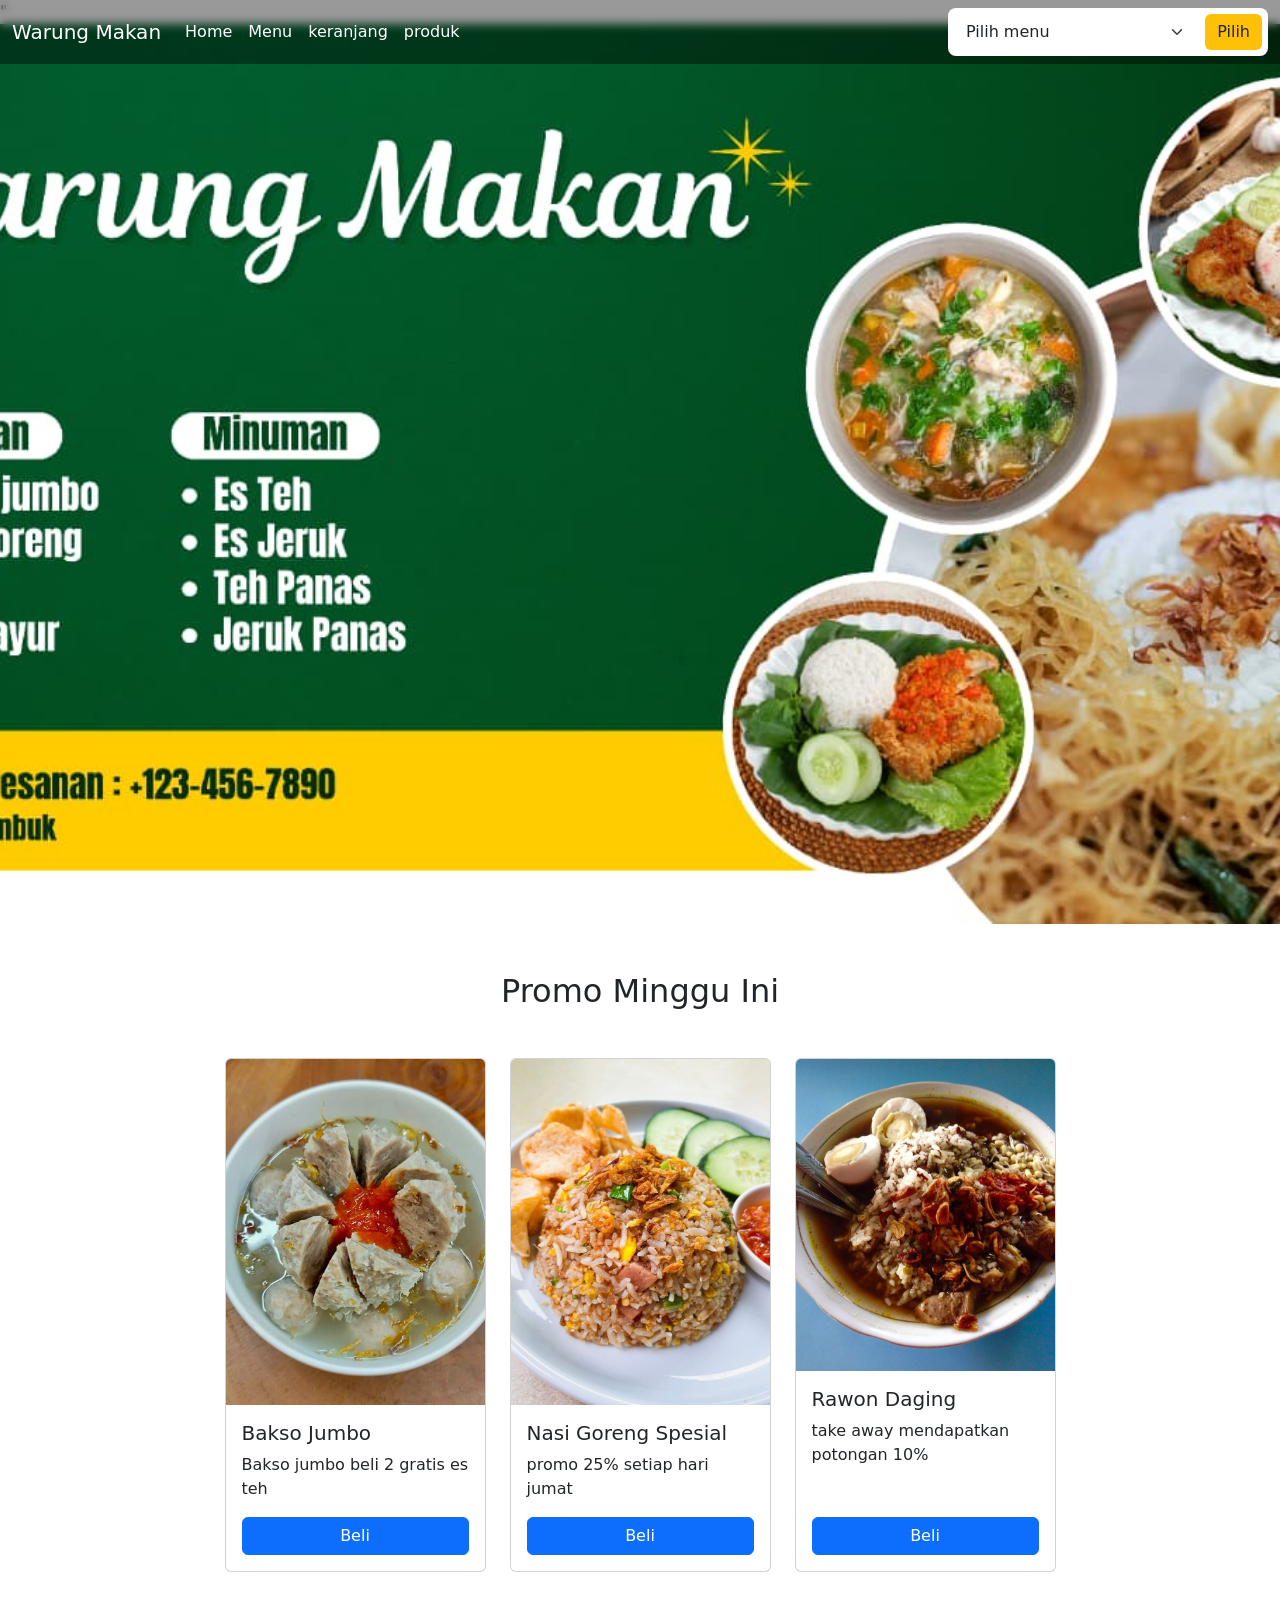
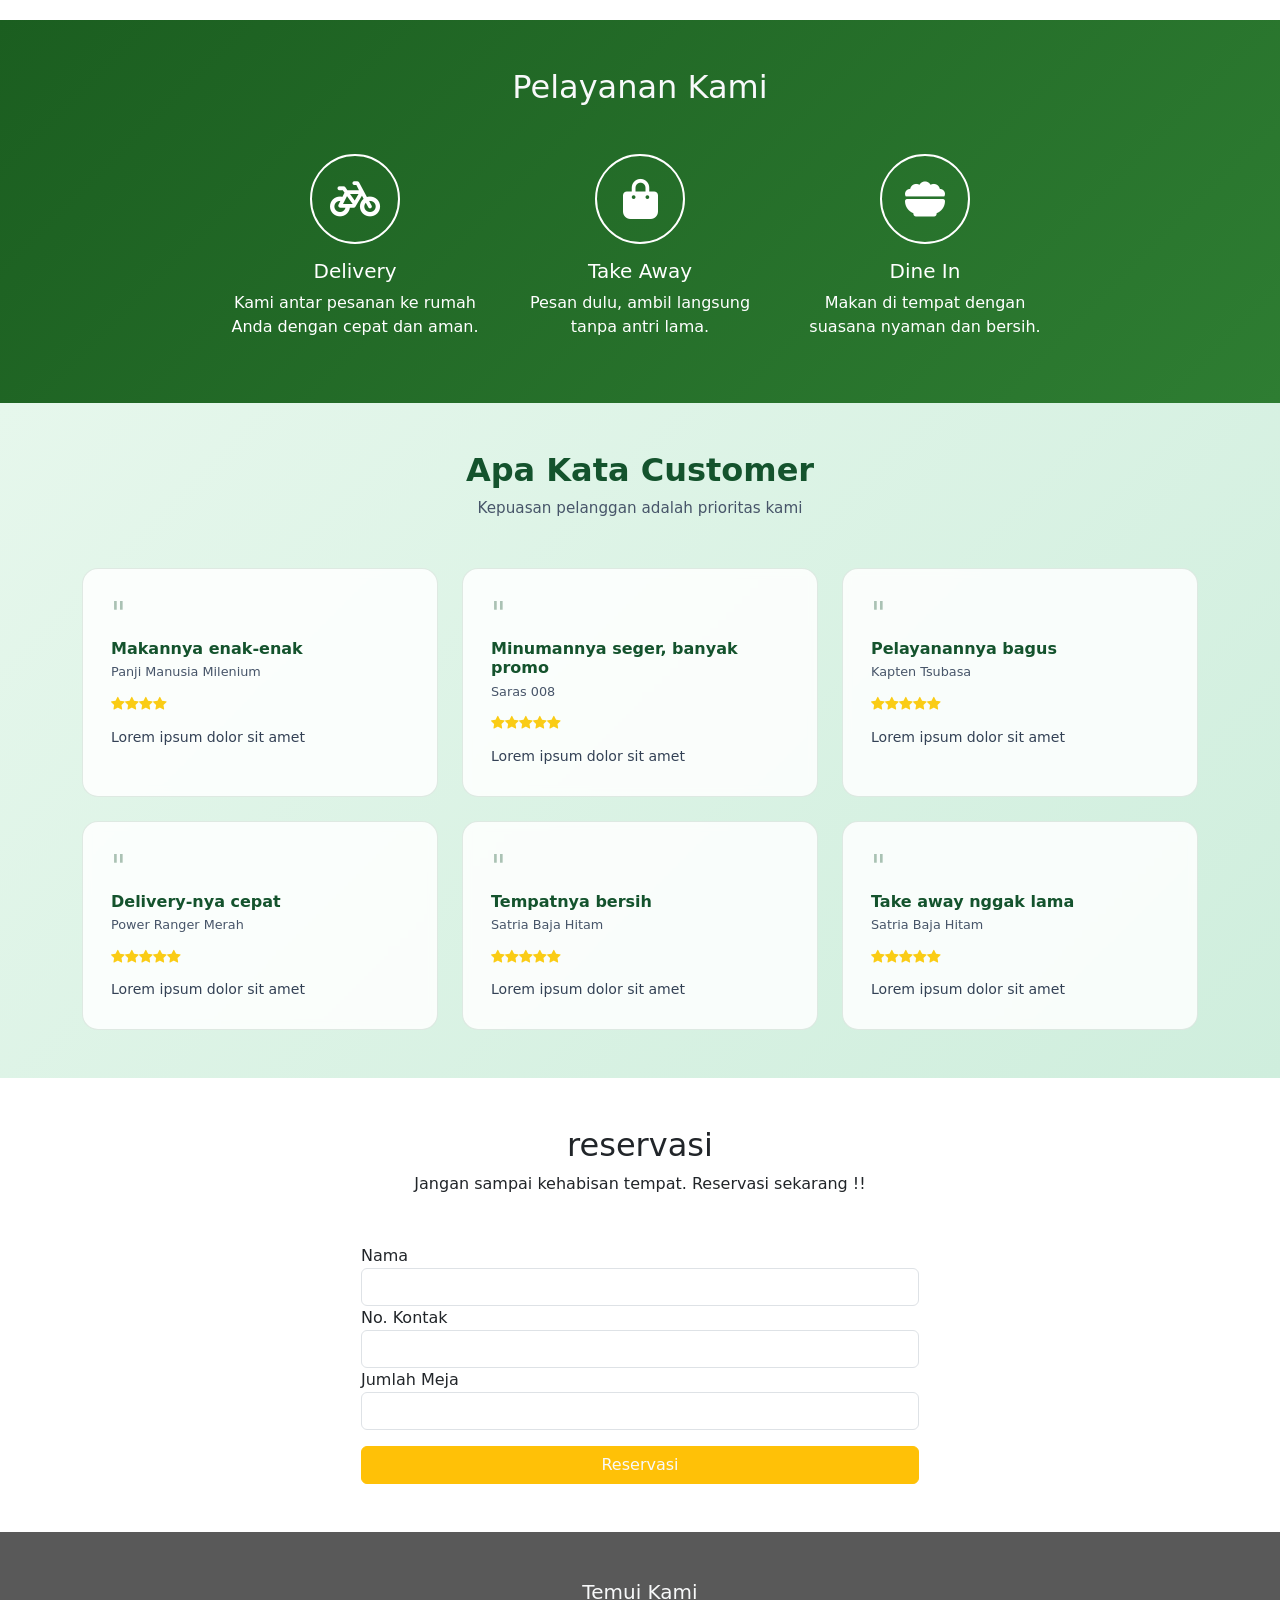
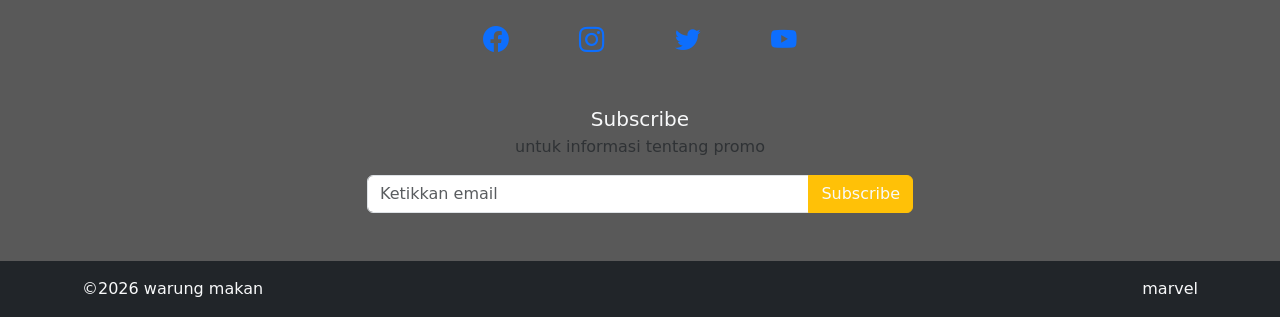
==== index.html @ cd7811fb "Update and rename navbar.html to index.html" ====
<!doctype html>
<html lang="en">
<head>
  <meta charset="utf-8">
  <meta name="viewport" content="width=device-width, initial-scale=1">
  <title>Warung Makan</title>
  <link href="https://cdn.jsdelivr.net/npm/bootstrap@5.3.8/dist/css/bootstrap.min.css" rel="stylesheet">
  <link rel="stylesheet" href="https://cdn.jsdelivr.net/npm/bootstrap-icons@1.13.1/font/bootstrap-icons.min.css">"
  <link rel="stylesheet" href="https://cdnjs.cloudflare.com/ajax/libs/font-awesome/6.5.0/css/all.min.css">
  <link rel="stylesheet" href="style.css">
 </head>

<body>

<!-- navbar -->
<nav class="navbar navbar-expand-lg">
  <div class="container-fluid">
    <a class="navbar-brand" href="#">Warung Makan</a>
    <button class="navbar-toggler" type="button" data-bs-toggle="collapse" data-bs-target="#navbarSupportedContent">
      <span class="navbar-toggler-icon"></span>
    </button>
    <div class="collapse navbar-collapse" id="navbarSupportedContent">
      <ul class="navbar-nav me-auto mb-2 mb-lg-0">
        <li class="nav-item">
          <a class="nav-link active" href="#">Home</a>
        </li>
        <li class="nav-item">
          <a class="nav-link" href="produk.html">Menu</a>
        </li>
         <li class="nav-item">
          <a class="nav-link" href="#keranjang">keranjang</a>
        </li>
         <li class="nav-item">
          <a class="nav-link" href="#">produk</a>
        </li>
        
      </ul>
      <form class="d-flex menu-box" role="search">
        <select class="form-select menu-select me-2" id="menuSelect">
          <option selected disabled>Pilih menu</option>
          <option value="#bakso">Bakso</option>
          <option value="#nasgor">Nasi Goreng</option>
          <option value="#rawon">Rawon</option>
        </select>
        <button class="btn btn-pilih" type="button" onclick="goToMenu()">Pilih</button>
      </form>

    </div>
  </div>
</nav>

<!-- baner -->
<div class="banner">
  <img src="gambar.jpeg" alt="banner warung makan">
</div>

<!-- menu -->
<div class="container-fluid py-5" id="menu">
  <div class="container">
    <h2 class="text-center mb-4">Promo Minggu Ini</h2>

    <div class="row mt-4 justify-content-center g-4">

      <div class="col-md-4 col-lg-3" id="bakso">
        <div class="card h-100">
          <img src="Bakso urat jumbo.jpeg" class="card-img-top">
          <div class="card-body d-flex flex-column">
            <h5 class="card-title">Bakso Jumbo</h5>
            <p class="card-text">Bakso jumbo beli 2 gratis es teh</p>
            <a href="#" class="btn btn-primary mt-auto">Beli</a>
          </div>
        </div>
      </div>

      <div class="col-md-4 col-lg-3" id="nasgor">
        <div class="card h-100">
          <img src="nasi goreng.jpeg" class="card-img-top">
          <div class="card-body d-flex flex-column">
            <h5 class="card-title">Nasi Goreng Spesial</h5>
            <p class="card-text">promo 25% setiap hari jumat</p>
            <a href="#" class="btn btn-primary mt-auto">Beli</a>
          </div>
        </div>
      </div>

      <div class="col-md-4 col-lg-3" id="rawon">
        <div class="card h-100">
          <img src="Rawon_.jpeg" class="card-img-top">
          <div class="card-body d-flex flex-column">
            <h5 class="card-title">Rawon Daging</h5>
            <p class="card-text">take away mendapatkan potongan 10%</p>
            <a href="#" class="btn btn-primary mt-auto">Beli</a>
          </div>
        </div>
      </div>

    </div>
  </div>
</div>

<!-- pelayanan -->
<div class="container-fluid py-5 service-section">
  <div class="container">
    <h2 class="text-light text-center mb-5">Pelayanan Kami</h2>

    <div class="row text-center g-4 justify-content-center">
      <div class="col-md-4 col-lg-3">
        <div class="service-card">
          <div class="icon-service">
            <i class="fas fa-bicycle"></i>
          </div>
          <h5>Delivery</h5>
          <p>Kami antar pesanan ke rumah Anda dengan cepat dan aman.</p>
        </div>
      </div>

      <div class="col-md-4 col-lg-3">
        <div class="service-card">
          <div class="icon-service">
            <i class="fas fa-bag-shopping"></i>
          </div>
          <h5>Take Away</h5>
          <p>Pesan dulu, ambil langsung tanpa antri lama.</p>
        </div>
      </div>

      <div class="col-md-4 col-lg-3">
        <div class="service-card">
          <div class="icon-service">
            <i class="fas fa-bowl-food"></i>
          </div>
          <h5>Dine In</h5>
          <p>Makan di tempat dengan suasana nyaman dan bersih.</p>
        </div>
      </div>
    </div>
  </div>
</div>

<!--review -->
<section class="testimony container-fluid py-5">
<div class="container">
<h2 class="text-center text-light mb-2">Apa Kata Customer</h2>
<p class="text-center mb-5" style="color: rgba(225,225,225,.6); font-size:.95rem;">Kepuasan pelanggan adalah prioritas kami</p>

<div class="row g-4">
  <div class="col-sm-6 col-lg-4">
    <div class="testimony-card">
      <div class="quote-icon">"</div>
      <h5>Makannya enak-enak</h5>
      <div class="author">Panji Manusia Milenium</div>
      <div class="stars">
        <i class="bi bi-star-fill"></i><i class="bi bi-star-fill"></i><i class="bi bi-star-fill"></i><i class="bi bi-star-fill"></i>
      </div>
      <p>Lorem ipsum dolor sit amet</p>
    </div>
  </div>

<div class="col-sm-6 col-lg-4">
<div class="testimony-card">
  <div class="quote-icon">"</div>
  <h5>Minumannya seger, banyak promo</h5>
  <div class="author">Saras 008</div>
  <div class="stars">
    <i class="bi bi-star-fill"></i><i class="bi bi-star-fill"></i><i class="bi bi-star-fill"></i><i class="bi bi-star-fill"></i><i class="bi bi-star-fill"></i>
  </div>
  <p>Lorem ipsum dolor sit amet</p>
</div>
</div>

  <div class="col-sm-6 col-lg-4">
<div class="testimony-card">
<div class="quote-icon">"</div>
<h5>Pelayanannya bagus</h5>
<div class="author">Kapten Tsubasa</div>
<div class="stars">
   <i class="bi bi-star-fill"></i><i class="bi bi-star-fill"></i><i class="bi bi-star-fill"></i><i class="bi bi-star-fill"></i><i class="bi bi-star-fill"></i>
</div>
<p>Lorem ipsum dolor sit amet</p>
</div>
  </div>

<div class="col-sm-6 col-lg-4">
<div class="testimony-card">
  <div class="quote-icon">"</div>
  <h5>Delivery-nya cepat</h5>
  <div class="author">Power Ranger Merah</div>
  <div class="stars">
    <i class="bi bi-star-fill"></i><i class="bi bi-star-fill"></i><i class="bi bi-star-fill"></i><i class="bi bi-star-fill"></i><i class="bi bi-star-fill"></i>
  </div>
  <p>Lorem ipsum dolor sit amet</p>
</div>
</div>

<div class="col-sm-6 col-lg-4">
  <div class="testimony-card">
    <div class="quote-icon">"</div>
    <h5>Tempatnya bersih</h5>
    <div class="author">Satria Baja Hitam</div>
    <div class="stars">
       <i class="bi bi-star-fill"></i><i class="bi bi-star-fill"></i><i class="bi bi-star-fill"></i><i class="bi bi-star-fill"></i><i class="bi bi-star-fill"></i>
    </div>
    <p>Lorem ipsum dolor sit amet</p>
  </div>
</div>

<div class="col-sm-6 col-lg-4">
<div class="testimony-card">
  <div class="quote-icon">"</div>
  <h5>Take away nggak lama</h5>
  <div class="author">Satria Baja Hitam</div>
  <div class="stars">
     <i class="bi bi-star-fill"></i><i class="bi bi-star-fill"></i><i class="bi bi-star-fill"></i><i class="bi bi-star-fill"></i><i class="bi bi-star-fill"></i>
  </div>
  <p>Lorem ipsum dolor sit amet</p>
</div>
</div>
</div>
</div>
</section>

<!-- reservasi -->
     <div class="container-fluid py-5">
      <div class="container">
        <h2 class="text-center">reservasi</h2>
        <p class="text-center"> Jangan sampai kehabisan tempat. Reservasi sekarang !!</p>
        
        <form class="col-md-8 offset-md-2 col-lg-6 offset-lg-3 mt-5">
          <div>
            <label for="nama" class="form-tabel">Nama</label>
            <input type="text" class="form-control" id="Nama">
          </div>

          <div>
            <label for="nama" class="form-tabel">No. Kontak</label>
            <input type="text" class="form-control" id="No. Kontak">
          </div>

          <div>
            <label for="nama" class="form-tabel">Jumlah Meja</label>
            <input type="number" class="form-control" id="Jumlah Meja">
          </div>
          <div class="mt-3">
            <button class="btn btn-warning text-light w-100">Reservasi</button>
          </div>
        </form>
      </div>
     </div>

<!--Subscribe -->
 <div class="container-fluid py-5 footer">
  <div class="container text-center">
    <h5 class="text-center text-light mb-3">Temui Kami</h5>

    <div class="social-icons d-flex justify-content-center mb-5" style="gap: 70px">
      <a href="https://facebook.com/username" target="_blank" class="social-icon">
        <i class="bi bi-facebook"></i>
      </a>
      <a href="https://instagram.com/username" target="_blank" class="social-icon"> 
        <i class="bi bi-instagram"></i>
      </a>
      <a href="https://twitter.com/username" target="_blank" class="social-icon">
        <i class="bi bi-twitter"></i>
      </a>
      <a href="https://youtube.com/username" target="_blank" class="social-icon">
        <i class="bi bi-youtube"></i>
      </a>
    </div>

    <h5 class="text-center text-light mb-1">Subscribe</h5>
    <p class="text-center text-muted mb-3">untuk informasi tentang promo</p>

    <div class="row justify-content-center">
      <div class="col-md-6">
        <div class="input-group">
          <input type="email" class="form-control" placeholder="Ketikkan email">
          <button class="btn btn-warning text-light">Subscribe</button>
        </div>
      </div>
    </div>
  </div>
</div>

<!--  footer -->
<div class="container-fluid py-3 bg-dark text-light">
  <div class="container d-flex justify-content-between">
    <label>&copy;2026 warung makan</label>
    <label>marvel</label>
  </div>
 </div>     




<script src="https://cdn.jsdelivr.net/npm/bootstrap@5.3.8/dist/js/bootstrap.bundle.min.js"></script>
</body>

</html>
---- style.css ----
.banner {
     position: relative;
     width: 100%;
     height: 100vh;
     overflow: hidden;
 }

 .banner img {
     width: 100%;
     height: 100%;
     object-fit: cover;
 }

 .navbar {
     position: absolute;
     top: 0;
     left: 0;
     width: 100%;
     z-index: 10;
     background: rgba(0, 0, 0, 0.4);
     backdrop-filter: blur(5px);
 }

 .navbar .nav-link,
 .navbar .navbar-brand {
     color: white !important;
 }

 .navbar .nav-link:hover {
     color: #ffc107 !important;
 }

 .menu-box {
     background: #ffffff;
     padding: 6px;
     border-radius: 8px;
     min-width: 320px;
 }

 .menu-select {
     border: none;
     box-shadow: none;
 }

 .menu-select:focus {
     box-shadow: none;
 }

 .btn-pilih {
     background-color: #ffc107;
     border: none;
     font-weight: 500;
 }

 .btn-pilih:hover {
     background-color: #e0a800;
 }

 .service-section {
     background: linear-gradient(135deg, #1b5e20, #2e7d32);
 }

 .icon-service {
     width: 90px;
     height: 90px;
     border: solid #ffffff 2px;
     border-radius: 50%;
     color: #ffffff;
     display: flex;
     align-items: center;
     justify-content: center;
     font-size: 40px;
     margin: 0 auto 15px;
 }

 .service-card h5,
 .service-card p {
     color: #fff;
 }

 .service-card {
     transition: 0.3s;
 }

 .service-card:hover {
     transform: translateY(-8px);
 }

 html {
     scroll-behavior: smooth;
 }

.testimony {
  background: linear-gradient(135deg, #e6f7ec, #cfeedd) !important; /* hijau muda kehijauan */
}

.testimony-card {
  background: rgba(255, 255, 255, 0.85) !important; 
  backdrop-filter: blur(4px);
  -webkit-backdrop-filter: blur(4px);
  border: 1px solid rgba(20, 83, 45, 0.12) !important;
  border-radius: 16px;
  padding: 28px;
  transition: 0.3s ease;
  height: 100%;
}

.testimony-card:hover {
  transform: translateY(-8px);
  background: rgba(255, 255, 255, 0.95);
  border-color: rgba(20, 83, 45, 0.25);
}

.testimony-card .quote-icon {
  font-size: 2rem;
  color: rgba(20, 83, 45, 0.35);
  line-height: 1;
  margin-bottom: 10px;
}

.testimony-card h5 {
  font-size: 1rem;
  font-weight: 700;
  color: #14532D;
  margin-bottom: 4px;
}

.testimony-card .author {
  font-size: 0.8rem;
  color: #475569;
  margin-bottom: 12px;
}

.testimony-card p {
  font-size: 0.88rem;
  color: #334155; 
  line-height: 1.6;
  margin-bottom: 0;
}

.testimony-card .stars {
  color: #facc15;
  font-size: 0.85rem;
  margin-bottom: 12px;
}

.testimony h2 {
  color: #14532D !important;
  font-weight: 800;
}

.testimony p.text-center {
  color: #475569 !important;
}

.container-subscribe {
  background-color: #2b2b2b;
}

.container-subscribe h5,
.container-subscribe p {
  color: #ffffff;
}

.social-icons a {
  transition: 0.3s ease;
}

.social-icons a:hover {
  color: #ffffff; 
  transform: scale(1.2);
}

.subscribe-input {
  border-radius: 6px 0 0 6px;
  padding: 12px;
}

.subscribe-btn {
  border-radius: 0 6px 6px 0;
  padding: 12px 20px;
  font-weight: 600;
}

.footer{
  background-color: #595959;
}
 
.footer .social-icons{
  font-size: 1.6rem;
  color: #fff;
  transition: .3s;
}

.footer .social-icons:hover{
  color: #ffc107;
}
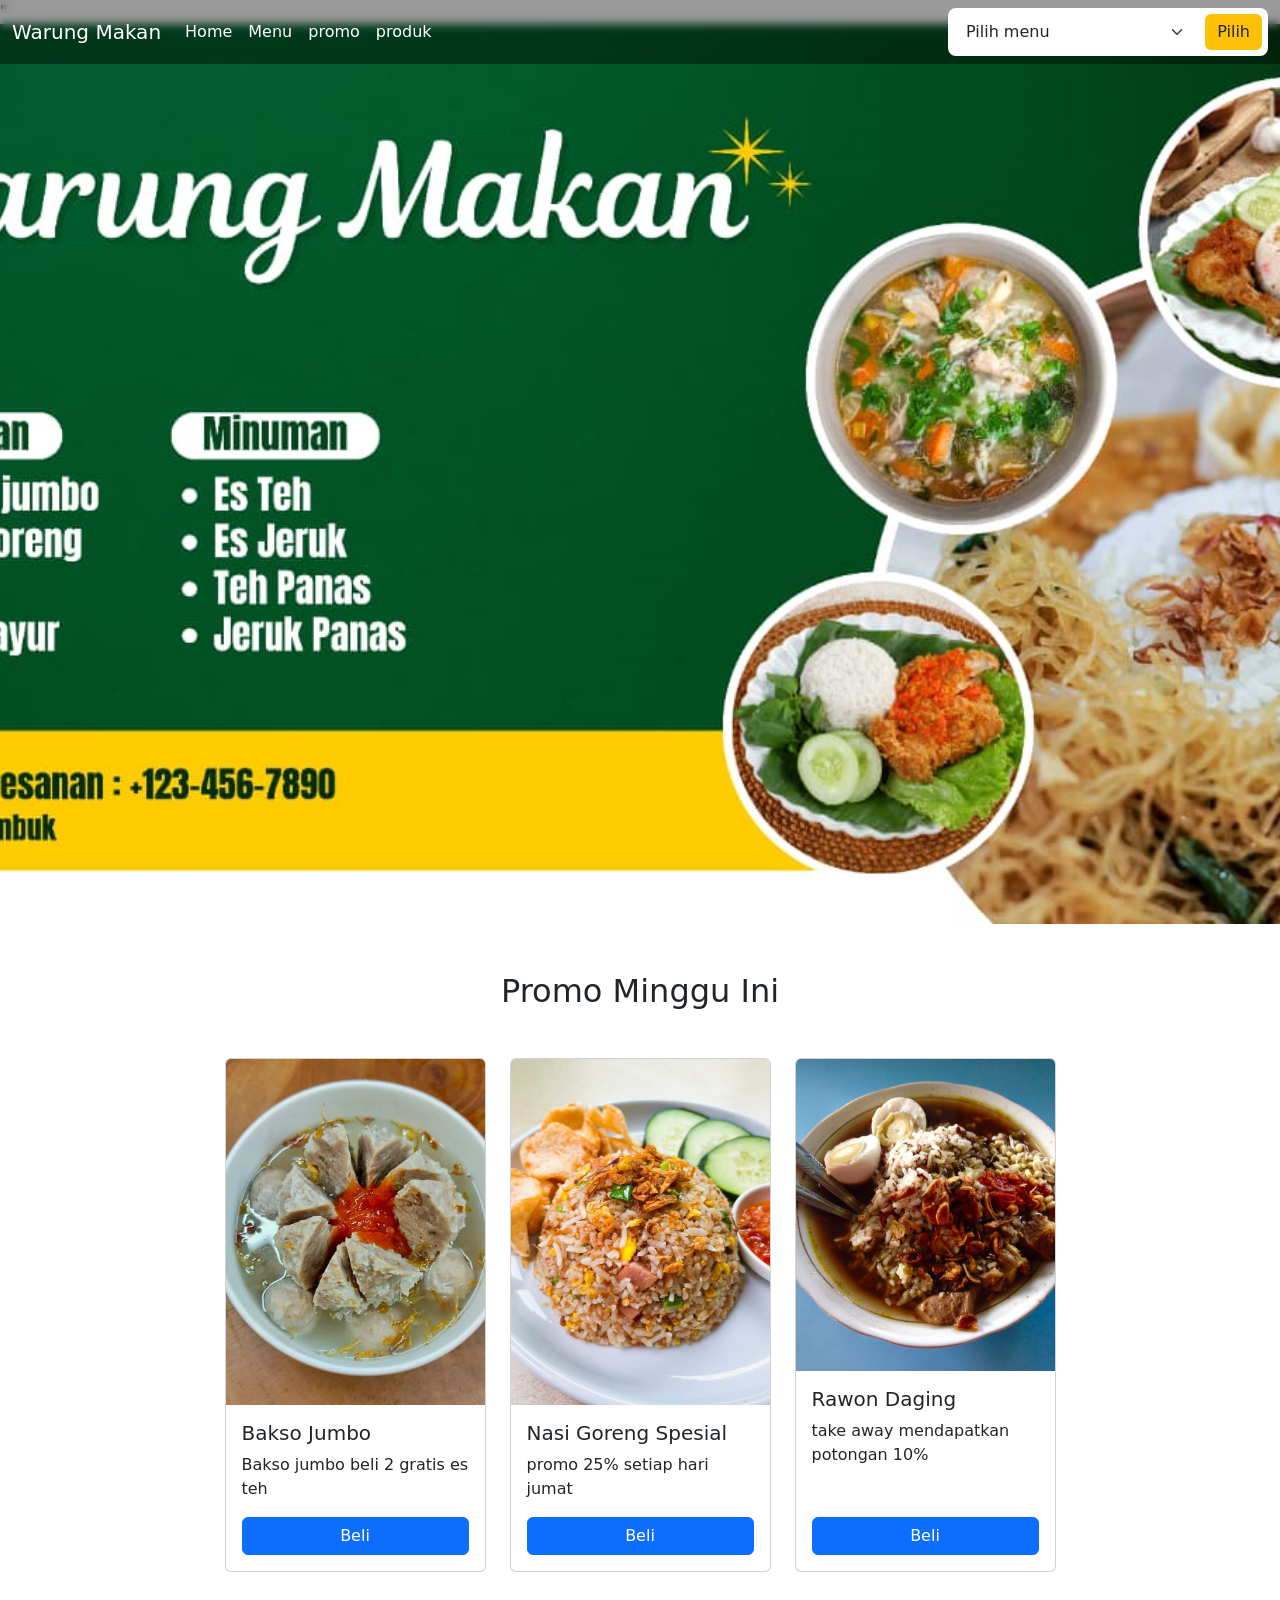
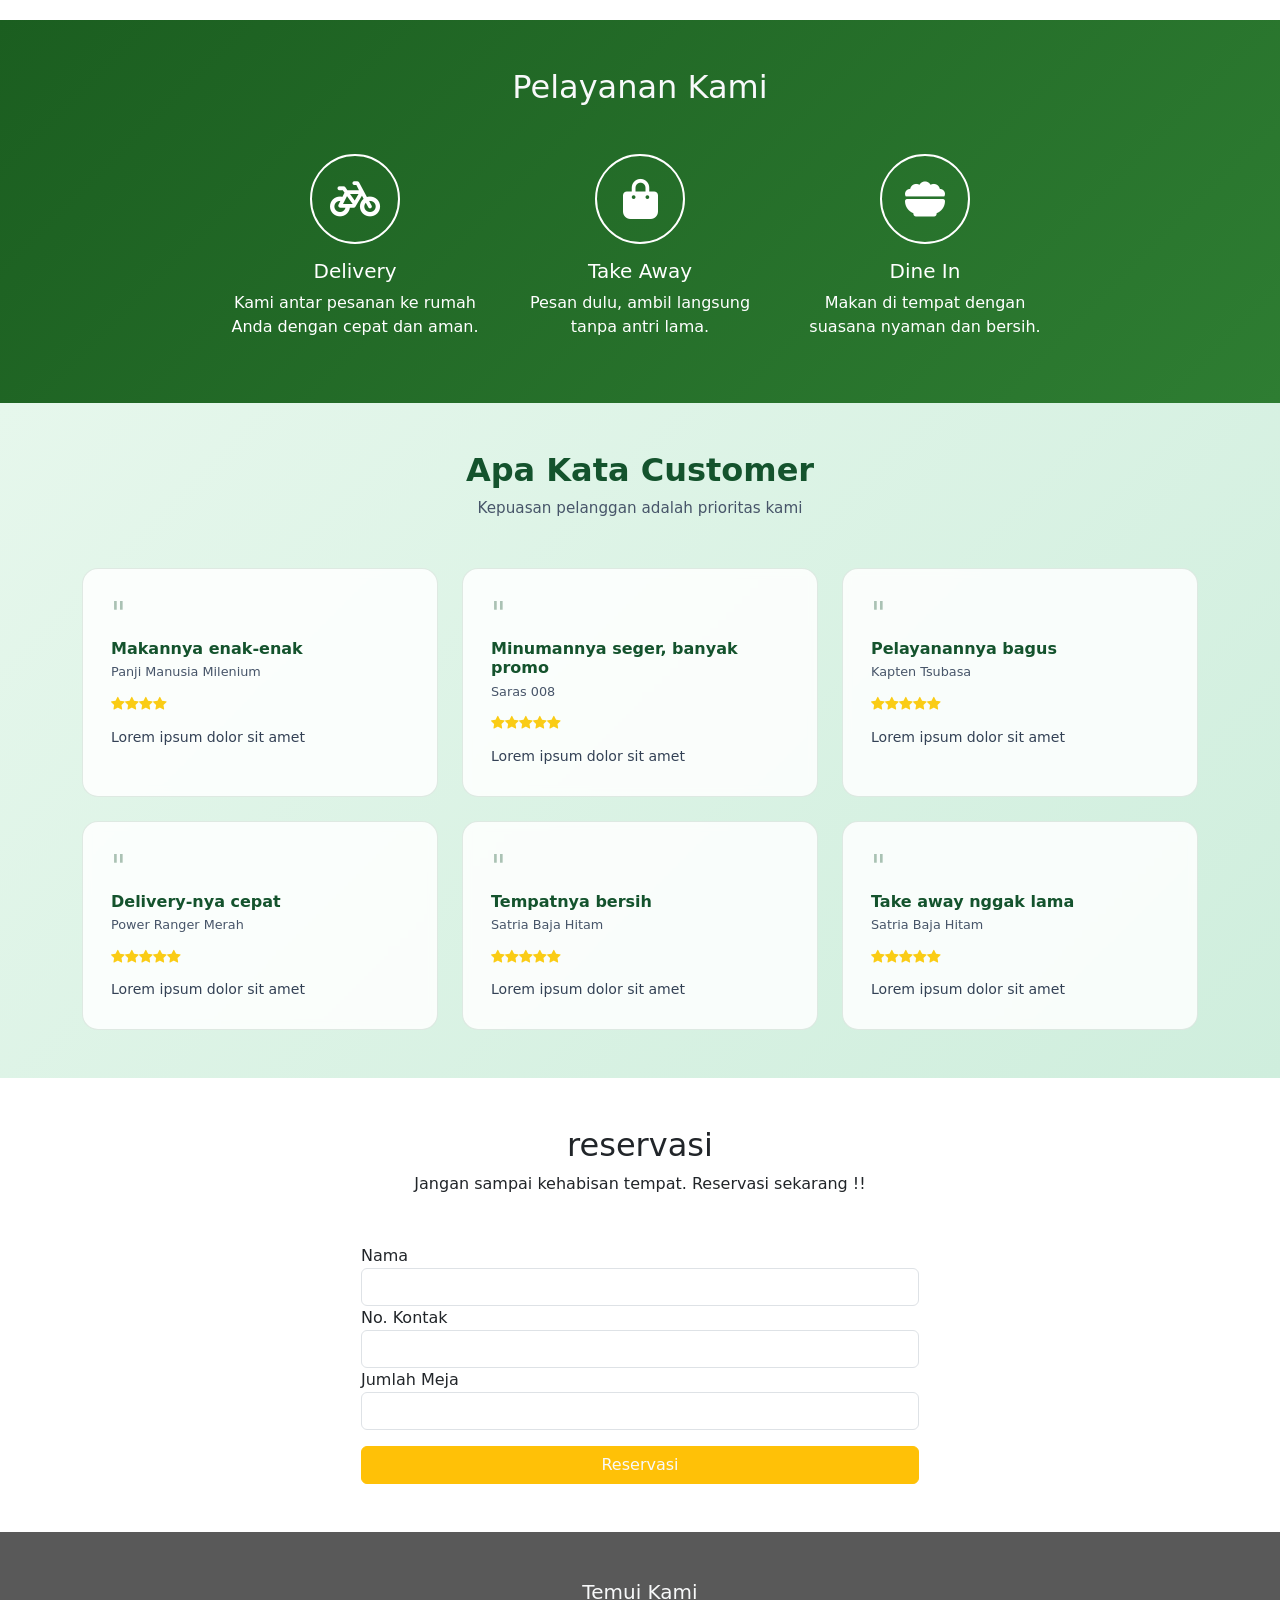
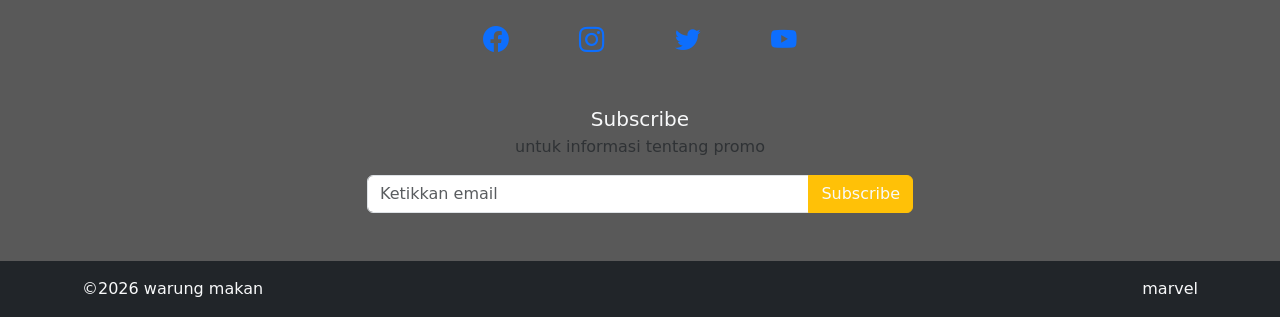
==== commit d7dace34: "Add files via upload" ====
--- a/index.html
+++ b/index.html
@@ -28,7 +28,7 @@
           <a class="nav-link" href="produk.html">Menu</a>
         </li>
          <li class="nav-item">
-          <a class="nav-link" href="#keranjang">keranjang</a>
+          <a class="nav-link" href="#">promo</a>
         </li>
          <li class="nav-item">
           <a class="nav-link" href="#">produk</a>
@@ -294,5 +294,4 @@
 
 <script src="https://cdn.jsdelivr.net/npm/bootstrap@5.3.8/dist/js/bootstrap.bundle.min.js"></script>
 </body>
-
-</html>
+</html>
